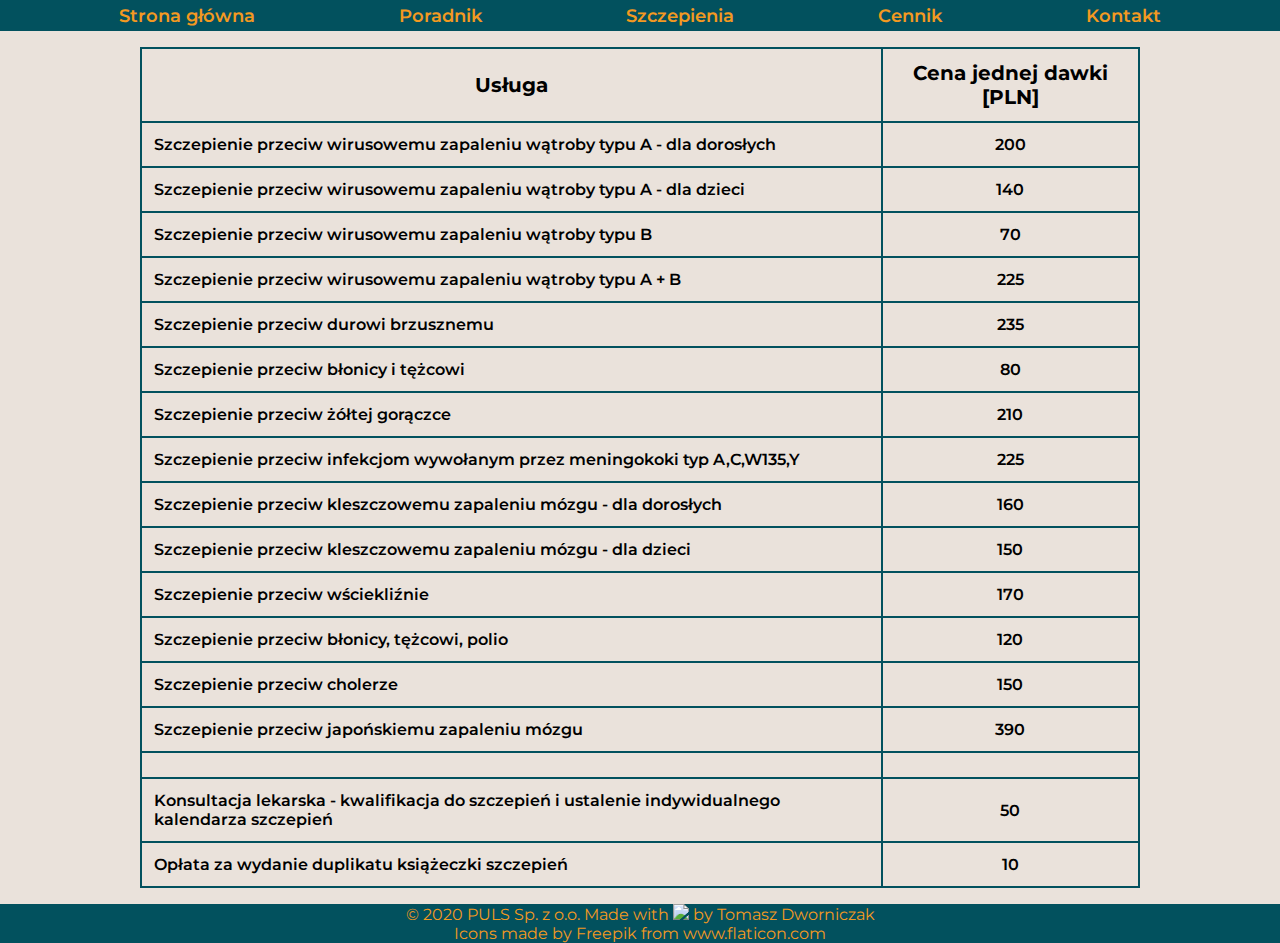
==== offer.html @ c426e8b8 "Add pricing subpage, add main photo for tips subpage, add footers to subpages" ====
<!DOCTYPE html>
<html>
    <head lang="pl-PL">
        <meta charset="utf-8">
        <title>Medcyna Podróży - Szczepienia i Profilaktyka</title>
        <meta name="description" content="Strona Przychodni Medycyny Rodzinnej PULS poświęcona tematowi bezpiecznego podróżowania,
        szczepieniom oraz profilaktyce.">
        <link rel="stylesheet" href="css/stylesheet.css">
    </head>
    <body>
        <div class="navigation">
            <nav>
                <ul class="nav-bar">
                    <li><a href="index.html">Strona główna</a></li>
                    <li><a href="tips.html">Poradnik</a></li>
                    <li><a href="vaccination.html">Szczepienia</a></li>
                    <li><a href="offer.html">Cennik</a></li>
                    <li><a href="#contact">Kontakt</a></li>
                </ul>
            </nav>
        </div>
        <section class="container container-table">
            <table class="table-prices">
                <tr>
                    <th>Usługa</th>
                    <th>Cena jednej dawki [PLN]</th>
                </tr>

                <tr> 
                    <td>Szczepienie przeciw wirusowemu zapaleniu wątroby typu A - dla dorosłych</td>
                    <td class="vax-price">200</td>
                </tr>
                
                <tr>  
                    <td>Szczepienie przeciw wirusowemu zapaleniu wątroby typu A - dla dzieci</td>      
                    <td class="vax-price">140</td>
                </tr>
                
                <tr> 
                    <td>Szczepienie przeciw wirusowemu zapaleniu wątroby typu B</td>
                    <td class="vax-price">70</td>
                </tr>
                
                <tr> 
                    <td>Szczepienie przeciw wirusowemu zapaleniu wątroby typu A + B</td>
                    <td class="vax-price">225</td>
                </tr>
                    
                <tr> 
                    <td>Szczepienie przeciw durowi brzusznemu</td>
                    <td class="vax-price">235</td>
                </tr>
                
                <tr> 
                    <td>Szczepienie przeciw błonicy i tężcowi</td>
                    <td class="vax-price">80</td>
                </tr>
                
                <tr> 
                    <td>Szczepienie przeciw żółtej gorączce</td>
                    <td class="vax-price">210</td>
                </tr>
                
                <tr> 
                    <td>Szczepienie przeciw infekcjom wywołanym przez meningokoki typ A,C,W135,Y</td>
                    <td class="vax-price">225</td>
                </tr>
                
                <tr> 
                    <td>Szczepienie przeciw kleszczowemu zapaleniu mózgu - dla dorosłych</td>
                    <td class="vax-price">160</td>
                </tr>
                
                <tr> 
                    <td>Szczepienie przeciw kleszczowemu zapaleniu mózgu - dla dzieci</td>
                    <td class="vax-price">150</td>
                </tr>
                
                <tr> 
                    <td>Szczepienie przeciw wściekliźnie</td>
                    <td class="vax-price">170</td>
                </tr>
                
                <tr> 
                    <td>Szczepienie przeciw błonicy, tężcowi, polio</td>
                    <td class="vax-price">120</td>
                </tr>
                
                <tr> 
                    <td>Szczepienie przeciw cholerze</td>
                    <td class="vax-price">150</td>
                </tr>
                
                <tr> 
                    <td>Szczepienie przeciw japońskiemu zapaleniu mózgu</td>
                    <td class="vax-price">390</td>
                </tr>
                
                <tr> 
                    <td></td>
                    <td></td>
                </tr>
                
                <tr> 
                    <td>Konsultacja lekarska - kwalifikacja do szczepień i ustalenie indywidualnego kalendarza szczepień</td>
                    <td class="vax-price">50</td>
                </tr>
                
                <tr> 
                    <td>Opłata za wydanie duplikatu książeczki szczepień</td>
                    <td class="vax-price">10</td>
                </tr>

            </table>
        </section>
        <footer class="main-footer">
            <span>&copy; 2020 PULS Sp. z o.o.</span>
            <span>Made with <img src="img/coffe-mug.png"> by <a href="https://github.com/dworniaczi" target="_blank">Tomasz Dworniczak</a></br>
            <span>Icons made by <a href="https://www.flaticon.com/authors/freepik" title="Freepik" target="_blank">Freepik</a> from <a href="https://www.flaticon.com/" title="Flaticon" target="_blank">www.flaticon.com</a></span>
            <script src="https://ajax.googleapis.com/ajax/libs/jquery/3.5.1/jquery.min.js"></script>
            <script src="js/app.js"></script>
        </footer>
    </body>
</html>
---- css/stylesheet.css ----
/* Web Fonts -------------- */
@import url('https://fonts.googleapis.com/css2?family=Teko&display=swap');
@import url('https://fonts.googleapis.com/css2?family=Montserrat&display=swap');

/* Universal Selectors ------------ */
* {
    box-sizing: border-box;
}

/* Class Selectors -------------- */
.main-header {
    height: 750px;
    background: 
                linear-gradient(-190deg, #51cac8, transparent 40%),
                linear-gradient(0deg, #eae2db, transparent 40%),
                url("../img/main-header-photo-beach.jpg") no-repeat center;
    background-size: cover;
    position: relative;
}

.main-header,
.subtitle,
.tips,
.offer,
.contact,
.main-footer {
    text-align: center;
}

.subtitle {
    padding-top: 40px;
    font-size: 3rem;
    font-family: "Teko";
    font-weight: 300;
    font-style: italic;
}

.navigation {
    width: 100%;
    background-color: #02515E;
    text-align: center;
}

.nav-bar li {
    display: inline-block;
    padding: 5px 0px;
    margin: 0px 70px;
} 

.nav-bar li a {
    text-decoration: none;
    font-family: "Montserrat";
    font-size: 1.1rem;
    font-weight: 600;
    color: #f39921;
}

.nav-bar li a:hover {
    color: #3FAFB0;
}

.main-footer {
    font-family: "Montserrat";
    background-color:  #02515E;
    color: #f39921;
}

.main-footer a {
    text-decoration: none;
    color:  #f39921;
}

.main-footer a:hover {
    color:  #3FAFB0;
}

.certificate {
    margin-top: 0;
    margin-bottom: 0;
    font-family: "Montserrat";
    font-weight: 600;
    font-size: 1rem;
    text-align: center;
    padding-top: 50px;
    padding-bottom: 60px;
}

@media (min-width: 1920px) {
    .certificate {
        padding-bottom: 120px;
    }
}

.register,
.phone-num,
.address {
    font-size: 1.5rem;
}

.adress-list {
    font-family: "Montserrat";
    font-size: 1rem;
    font-weight: 500;
    list-style: none;
    line-height: 2rem;
}

.tips {
    width: 1000px;
    margin-left: auto;
    margin-right: auto;
}
    

.container {
    width: 100%;
}

.container-tips {
    background-image: url("../img/shield-background.png");
    background-size: contain;
}

.offer {
    width: 1000px;
    margin-left: auto;
    margin-right: auto;
}

.container-offer {
    background-image: url("../img/syringe-background.png");
    background-size: contain;
}

.container-table {
    padding: 16px 0px;
}

.table-prices {
    font-family: "Montserrat";
    font-weight: 600;
    font-size: 1rem;
    width: 1000px;
    margin-left: auto;
    margin-right: auto;
}

.vax-price {
    text-align: center;
}

.container-contact {
    padding-top: 50px;
}

.button-prices {
    font-family: "Montserrat";
    font-size: 18px;
    font-weight: 700;
    margin-left: auto;
    margin-top: 50px;
    margin-right: auto;
    display: block;
    padding: 0.35em 1.2em;
    border: 2px solid #02515E;
    border-radius: 0.12em;
    box-sizing: border-box;
    text-decoration: none;
    color: #02515E;
    text-align: center;
    transition: all 0.2s;
    background-color: #eae2db;
    cursor: pointer;
}

.button-prices:hover {
    color: #eae2db;
    background-color: #02515E;
}

.button-prices:focus {
    outline: 0;
}

.container-certificate {
    display: none;
    padding-bottom: 80px;
}

.img-certificate {
    display: block;
    margin-left: auto;
    margin-right: auto;
}

.certificate-link {
    text-decoration: underline;
    color: #02515E;
    cursor: pointer;
}

.container-images {
    height: 200px;
    margin-top: 50px;
    margin-bottom: 50px;
}

.images {
    height: 100%;
    width: 25%;
    float: left;
    background-size: cover;
}

@media (min-width: 1600px) {
    .images {
        height: 100%;
    }
    .container-images {
        height: 250px;
    }
}

.container-images .images:nth-child(1) {
    background-image: url("../img/austria-lake-photo.jpg");
} 

.container-images .images:nth-child(2) {
    background-image: url("../img/italy-sea-photo.jpg");
} 

.container-images .images:nth-child(3) {
    background-image: url("../img/bali-palmtree-photo.jpg");
} 

.container-images .images:nth-child(4) {
    background-image: url("../img/usa-nortshore-photo.jpg");
}

.tips-top-photo {
    height: 400px;
    width: 100%;
    background-size: contain;
    background-repeat: no-repeat;
    background-position: center;
    background-image: url("../img/house-on-lake-photo.jpg");
}


/* ID Selectors -------------- */
/* Type Selectors -------------- */

body {
    background-color: #eae2db;
    margin: 0;
}

h1 {
    font-size: 10rem;
    font-family: "Teko";
    font-weight: 600;
    letter-spacing: 0.8rem;
    margin: 0 auto;
    position: absolute;
    bottom: 20px;
    left: 0;;
    right: 0;
    color: #02515E;
    text-shadow: 4px 4px 3px rgba(0, 0, 0, 0.8);
}

h2 {
    font-size: 3.5rem;
    font-family: "Teko";
    margin: 0;
    color: #02515E;
    text-shadow: 2px 2px 2px rgba(0, 0, 0, 0.8);
    letter-spacing: 0.2rem;
}

p {
    font-family: "Montserrat";
    font-size: 1rem;
    font-weight: 600;
}

ul {
    margin: 0;
    padding: 0;
    list-style: none;
}

th, 
td {
    height: 1.5rem;
    padding: 12px;
}

table {
    border-collapse: collapse;
}

table,
th,
td {
    border: 2px solid #02515E;
}

th {
    font-size: 1.25rem;
}
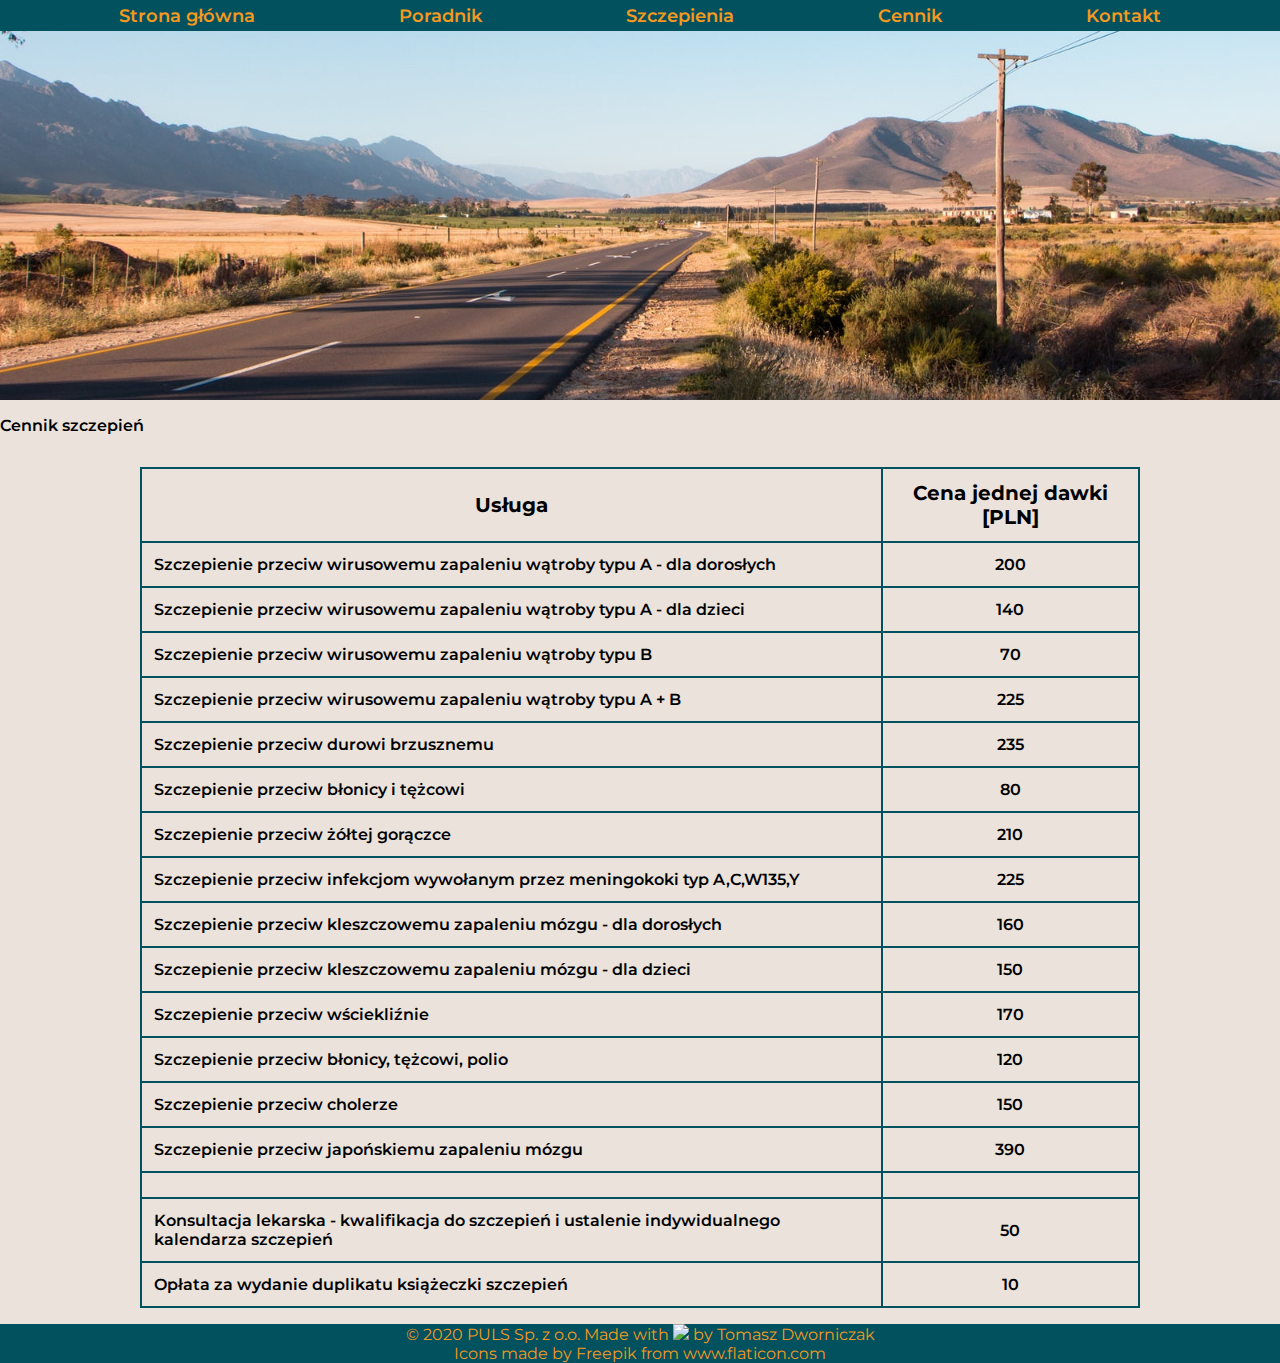
==== commit 4dc8be0c: "Add main photo to vaccination and offer subpages, change navigation bar postion to fixed, add pricin" ====
--- a/offer.html
+++ b/offer.html
@@ -15,10 +15,13 @@
                     <li><a href="tips.html">Poradnik</a></li>
                     <li><a href="vaccination.html">Szczepienia</a></li>
                     <li><a href="offer.html">Cennik</a></li>
-                    <li><a href="#contact">Kontakt</a></li>
+                    <li><a href="index.html#contact">Kontakt</a></li>
                 </ul>
             </nav>
         </div>
+        <div class="top-photo offer-top-photo">
+        </div>
+        <p class="table-title">Cennik szczepień</p>
         <section class="container container-table">
             <table class="table-prices">
                 <tr>
--- a/css/stylesheet.css
+++ b/css/stylesheet.css
@@ -36,6 +36,9 @@
 }
 
 .navigation {
+    position: fixed;
+    top: 0;
+    z-index: 1;
     width: 100%;
     background-color: #02515E;
     text-align: center;
@@ -237,13 +240,25 @@
     background-image: url("../img/usa-nortshore-photo.jpg");
 }
 
-.tips-top-photo {
+.top-photo {
     height: 400px;
     width: 100%;
-    background-size: contain;
+    background-size: cover;
     background-repeat: no-repeat;
     background-position: center;
+}
+
+.tips-top-photo {
     background-image: url("../img/house-on-lake-photo.jpg");
+    background-position: right;
+}
+
+.vaccination-top-photo {
+    background-image: url("../img/sunset-palmtrees-photo.jpg");
+}
+
+.offer-top-photo {
+    background-image: url("../img/african-road-photo.jpg");
 }
 
 
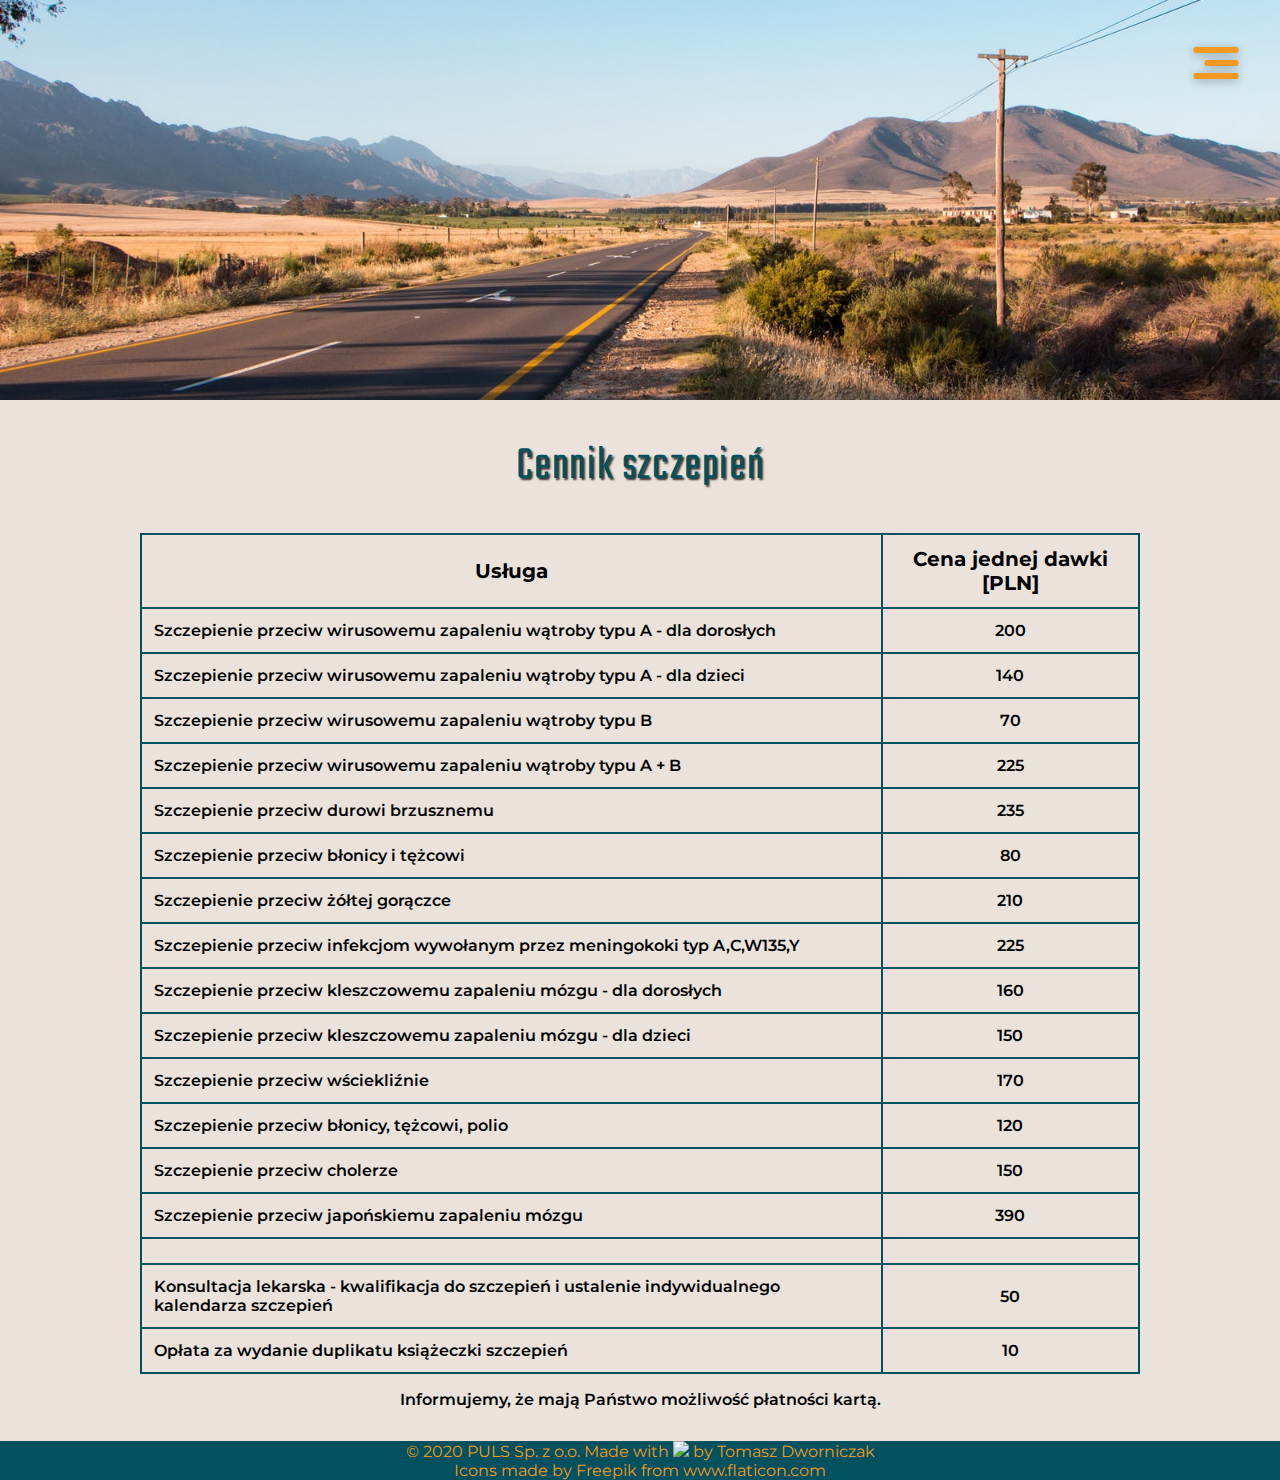
==== commit 7e37f053: "Add classes to prices table, remove general styling for table, td and th elements" ====
--- a/offer.html
+++ b/offer.html
@@ -19,103 +19,107 @@
                 </ul>
             </nav>
         </div>
-        <div class="top-photo offer-top-photo">
-        </div>
+        <div class="btn not-active">
+            <span></span>
+            <span></span>
+            <span></span>
+          </div>
+        <div class="top-photo offer-top-photo"></div>
         <p class="table-title">Cennik szczepień</p>
         <section class="container container-table">
             <table class="table-prices">
                 <tr>
-                    <th>Usługa</th>
-                    <th>Cena jednej dawki [PLN]</th>
+                    <th class="table-prices-header">Usługa</th>
+                    <th class="table-prices-header">Cena jednej dawki [PLN]</th>
                 </tr>
 
-                <tr> 
-                    <td>Szczepienie przeciw wirusowemu zapaleniu wątroby typu A - dla dorosłych</td>
-                    <td class="vax-price">200</td>
-                </tr>
-                
-                <tr>  
-                    <td>Szczepienie przeciw wirusowemu zapaleniu wątroby typu A - dla dzieci</td>      
-                    <td class="vax-price">140</td>
-                </tr>
-                
-                <tr> 
-                    <td>Szczepienie przeciw wirusowemu zapaleniu wątroby typu B</td>
-                    <td class="vax-price">70</td>
-                </tr>
-                
-                <tr> 
-                    <td>Szczepienie przeciw wirusowemu zapaleniu wątroby typu A + B</td>
-                    <td class="vax-price">225</td>
-                </tr>
-                    
-                <tr> 
-                    <td>Szczepienie przeciw durowi brzusznemu</td>
-                    <td class="vax-price">235</td>
-                </tr>
-                
-                <tr> 
-                    <td>Szczepienie przeciw błonicy i tężcowi</td>
-                    <td class="vax-price">80</td>
-                </tr>
-                
-                <tr> 
-                    <td>Szczepienie przeciw żółtej gorączce</td>
-                    <td class="vax-price">210</td>
-                </tr>
-                
-                <tr> 
-                    <td>Szczepienie przeciw infekcjom wywołanym przez meningokoki typ A,C,W135,Y</td>
-                    <td class="vax-price">225</td>
-                </tr>
-                
-                <tr> 
-                    <td>Szczepienie przeciw kleszczowemu zapaleniu mózgu - dla dorosłych</td>
-                    <td class="vax-price">160</td>
-                </tr>
-                
-                <tr> 
-                    <td>Szczepienie przeciw kleszczowemu zapaleniu mózgu - dla dzieci</td>
-                    <td class="vax-price">150</td>
-                </tr>
-                
-                <tr> 
-                    <td>Szczepienie przeciw wściekliźnie</td>
-                    <td class="vax-price">170</td>
-                </tr>
-                
-                <tr> 
-                    <td>Szczepienie przeciw błonicy, tężcowi, polio</td>
-                    <td class="vax-price">120</td>
-                </tr>
-                
-                <tr> 
-                    <td>Szczepienie przeciw cholerze</td>
-                    <td class="vax-price">150</td>
-                </tr>
-                
-                <tr> 
-                    <td>Szczepienie przeciw japońskiemu zapaleniu mózgu</td>
-                    <td class="vax-price">390</td>
-                </tr>
-                
-                <tr> 
-                    <td></td>
-                    <td></td>
-                </tr>
-                
-                <tr> 
-                    <td>Konsultacja lekarska - kwalifikacja do szczepień i ustalenie indywidualnego kalendarza szczepień</td>
-                    <td class="vax-price">50</td>
-                </tr>
-                
-                <tr> 
-                    <td>Opłata za wydanie duplikatu książeczki szczepień</td>
-                    <td class="vax-price">10</td>
+                <tr>
+                    <td class="table-prices-content">Szczepienie przeciw wirusowemu zapaleniu wątroby typu A - dla dorosłych</td>
+                    <td class="table-prices-content vax-price">200</td>
                 </tr>
 
+                <tr>
+                    <td class="table-prices-content">Szczepienie przeciw wirusowemu zapaleniu wątroby typu A - dla dzieci</td>
+                    <td class="table-prices-content vax-price">140</td>
+                </tr>
+
+                <tr>
+                    <td class="table-prices-content">Szczepienie przeciw wirusowemu zapaleniu wątroby typu B</td>
+                    <td class="table-prices-content vax-price">70</td>
+                </tr>
+
+                <tr>
+                    <td class="table-prices-content">Szczepienie przeciw wirusowemu zapaleniu wątroby typu A + B</td>
+                    <td class="table-prices-content vax-price">225</td>
+                </tr>
+
+                <tr>
+                    <td class="table-prices-content">Szczepienie przeciw durowi brzusznemu</td>
+                    <td class="table-prices-content vax-price">235</td>
+                </tr>
+
+                <tr>
+                    <td class="table-prices-content">Szczepienie przeciw błonicy i tężcowi</td>
+                    <td class="table-prices-content vax-price">80</td>
+                </tr>
+
+                <tr>
+                    <td class="table-prices-content">Szczepienie przeciw żółtej gorączce</td>
+                    <td class="table-prices-content vax-price">210</td>
+                </tr>
+
+                <tr>
+                    <td class="table-prices-content">Szczepienie przeciw infekcjom wywołanym przez meningokoki typ A,C,W135,Y</td>
+                    <td class="table-prices-content vax-price">225</td>
+                </tr>
+
+                <tr>
+                    <td class="table-prices-content">Szczepienie przeciw kleszczowemu zapaleniu mózgu - dla dorosłych</td>
+                    <td class="table-prices-content vax-price">160</td>
+                </tr>
+
+                <tr>
+                    <td class="table-prices-content">Szczepienie przeciw kleszczowemu zapaleniu mózgu - dla dzieci</td>
+                    <td class="table-prices-content vax-price">150</td>
+                </tr>
+
+                <tr>
+                    <td class="table-prices-content">Szczepienie przeciw wściekliźnie</td>
+                    <td class="table-prices-content vax-price">170</td>
+                </tr>
+
+                <tr>
+                    <td class="table-prices-content">Szczepienie przeciw błonicy, tężcowi, polio</td>
+                    <td class="table-prices-content vax-price">120</td>
+                </tr>
+
+                <tr>
+                    <td class="table-prices-content">Szczepienie przeciw cholerze</td>
+                    <td class="table-prices-content vax-price">150</td>
+                </tr>
+
+                <tr>
+                    <td class="table-prices-content">Szczepienie przeciw japońskiemu zapaleniu mózgu</td>
+                    <td class="table-prices-content vax-price">390</td>
+                </tr>
+
+                <tr>
+                    <td class="table-prices-content"></td>
+                    <td class="table-prices-content"></td>
+                </tr>
+
+                <tr>
+                    <td class="table-prices-content">Konsultacja lekarska - kwalifikacja do szczepień i ustalenie indywidualnego kalendarza szczepień</td>
+                    <td class="table-prices-content vax-price">50</td>
+                </tr>
+
+                <tr>
+                    <td class="table-prices-content">Opłata za wydanie duplikatu książeczki szczepień</td>
+                    <td class="table-prices-content vax-price">10</td>
+                </tr>
             </table>
         </section>
+        <p class="table-title-caption">Informujemy, że mają Państwo możliwość płatności kartą.</p>
         <footer class="main-footer">
             <span>&copy; 2020 PULS Sp. z o.o.</span>
             <span>Made with <img src="img/coffe-mug.png"> by <a href="https://github.com/dworniaczi" target="_blank">Tomasz Dworniczak</a></br>
--- a/css/stylesheet.css
+++ b/css/stylesheet.css
@@ -10,7 +10,7 @@
 /* Class Selectors -------------- */
 .main-header {
     height: 750px;
-    background: 
+    background:
                 linear-gradient(-190deg, #51cac8, transparent 40%),
                 linear-gradient(0deg, #eae2db, transparent 40%),
                 url("../img/main-header-photo-beach.jpg") no-repeat center;
@@ -28,7 +28,7 @@
 }
 
 .subtitle {
-    padding-top: 40px;
+    padding-top: 30px;
     font-size: 3rem;
     font-family: "Teko";
     font-weight: 300;
@@ -36,6 +36,7 @@
 }
 
 .navigation {
+    display: none;
     position: fixed;
     top: 0;
     z-index: 1;
@@ -48,7 +49,7 @@
     display: inline-block;
     padding: 5px 0px;
     margin: 0px 70px;
-} 
+}
 
 .nav-bar li a {
     text-decoration: none;
@@ -62,6 +63,17 @@
     color: #3FAFB0;
 }
 
+.hamburger-icon {
+    position: fixed;
+    top: 40px;
+    right: 50px;
+    z-index: 1;
+    height: 45px;
+    width: 45px;
+    background-image: url("../img/menu.png");
+    background-repeat: no-repeat;
+}
+
 .main-footer {
     font-family: "Montserrat";
     background-color:  #02515E;
@@ -113,7 +125,7 @@
     margin-left: auto;
     margin-right: auto;
 }
-    
+
 
 .container {
     width: 100%;
@@ -133,10 +145,6 @@
 .container-offer {
     background-image: url("../img/syringe-background.png");
     background-size: contain;
-}
-
-.container-table {
-    padding: 16px 0px;
 }
 
 .table-prices {
@@ -156,35 +164,6 @@
     padding-top: 50px;
 }
 
-.button-prices {
-    font-family: "Montserrat";
-    font-size: 18px;
-    font-weight: 700;
-    margin-left: auto;
-    margin-top: 50px;
-    margin-right: auto;
-    display: block;
-    padding: 0.35em 1.2em;
-    border: 2px solid #02515E;
-    border-radius: 0.12em;
-    box-sizing: border-box;
-    text-decoration: none;
-    color: #02515E;
-    text-align: center;
-    transition: all 0.2s;
-    background-color: #eae2db;
-    cursor: pointer;
-}
-
-.button-prices:hover {
-    color: #eae2db;
-    background-color: #02515E;
-}
-
-.button-prices:focus {
-    outline: 0;
-}
-
 .container-certificate {
     display: none;
     padding-bottom: 80px;
@@ -226,15 +205,15 @@
 
 .container-images .images:nth-child(1) {
     background-image: url("../img/austria-lake-photo.jpg");
-} 
+}
 
 .container-images .images:nth-child(2) {
     background-image: url("../img/italy-sea-photo.jpg");
-} 
+}
 
 .container-images .images:nth-child(3) {
     background-image: url("../img/bali-palmtree-photo.jpg");
-} 
+}
 
 .container-images .images:nth-child(4) {
     background-image: url("../img/usa-nortshore-photo.jpg");
@@ -261,6 +240,299 @@
     background-image: url("../img/african-road-photo.jpg");
 }
 
+.subpage-section-title {
+    text-align: center;
+    font-size: 3rem;
+    font-family: "Teko";
+    font-weight: 300;
+    color: #02515E;
+    text-shadow: 2px 2px 2px rgba(0, 0, 0, 0.8);
+    letter-spacing: 0.1rem;
+    margin: 32px;
+}
+
+.table-title {
+    text-align: center;
+    font-size: 3rem;
+    font-family: "Teko";
+    font-weight: 300;
+    color: #02515E;
+    text-shadow: 2px 2px 2px rgba(0, 0, 0, 0.8);
+    letter-spacing: 0.1rem;
+    margin: 32px;
+}
+
+.table-title-caption {
+    text-align: center;
+    margin-top: 16px;
+    margin-bottom: 32px;
+}
+
+/* Menu button style and animation */
+
+.btn {
+    position: fixed;
+    top: 9%;
+    left: 95%;
+    transform: translate(-50%, -50%);
+    width: 45px;
+    cursor: pointer;
+}
+
+.btn span {
+    display: block;
+    width: 100%;
+    box-shadow: 0 2px 10px 0 rgba(0,0,0,0.3);
+    border-radius: 2px;
+    height: 6px;
+    background: #f39921;
+    transition: all .3s;
+    position: relative;
+    float: left;
+}
+
+.btn span:nth-child(2) {
+    width: 75%;
+    float: right;
+}
+
+span + span {
+    margin-top: 7px;
+}
+
+.active span:nth-child(1) {
+    animation: ease .7s top forwards;
+}
+
+.not-active span:nth-child(1) {
+    animation: ease .7s top-2 forwards;
+}
+
+.active span:nth-child(2) {
+    animation: ease .7s scaled forwards;
+}
+
+.not-active span:nth-child(2) {
+    animation: ease .7s scaled-2 forwards;
+}
+
+.active span:nth-child(3) {
+    animation: ease .7s bottom forwards;
+}
+
+.not-active span:nth-child(3) {
+    animation: ease .7s bottom-2 forwards;
+}
+
+@keyframes top {
+    0% {
+      top: 0;
+      transform: rotate(0);
+    }
+    50% {
+      top: 16px;
+      transform: rotate(0);
+    }
+    100% {
+      top: 16px;
+      transform: rotate(45deg);
+    }
+}
+
+  @keyframes top-2 {
+    0% {
+      top: 14px;
+      transform: rotate(45deg);
+    }
+    50% {
+      top: 14px;
+      transform: rotate(0deg);
+    }
+    100% {
+      top: 0;
+      transform: rotate(0deg);
+    }
+  }
+
+  @keyframes bottom {
+    0% {
+      bottom: 0;
+      transform: rotate(0);
+    }
+    50% {
+      bottom: 10px;
+      transform: rotate(0);
+    }
+    100% {
+      bottom: 10px;
+      transform: rotate(135deg);
+    }
+  }
+
+  @keyframes bottom-2 {
+    0% {
+      bottom: 10px;
+      transform: rotate(135deg);
+    }
+    50% {
+      bottom: 10px;
+      transform: rotate(0);
+    }
+    100% {
+      bottom: 0;
+      transform: rotate(0);
+    }
+  }
+
+  @keyframes scaled {
+    50% {
+      transform: scale(0);
+    }
+    100% {
+      transform: scale(0);
+    }
+  }
+
+  @keyframes scaled-2 {
+    0% {
+      transform: scale(0);
+    }
+    50% {
+      transform: scale(0);
+    }
+    100% {
+      transform: scale(1);
+    }
+  }
+
+  @media (min-width: 1920px) {
+      .btn {
+          top: 7%;
+      }
+  }
+
+  @media (min-width: 1600px) {
+      .btn {
+          top: 7,5%;
+      }
+  }
+
+  @media (max-width: 768px) {
+      .btn {
+          top: 6%;
+      }
+  }
+
+  @media (max-width: 1440px) {
+    .btn {
+        top: 7%;
+    }
+}
+
+/* End of menu button style and animation */
+
+.tiles-container {
+    width: 100%;
+    display: flex;
+    align-items: center;
+    justify-content: center;
+}
+
+.cube {
+    width: 128px;
+    height: 128px;
+    position: relative;
+    transform-style: preserve-3d;
+    transform: translateZ(-64px);
+    transition: transform 0.7s;
+    cursor: pointer;
+    margin: 20px 40px;
+}
+
+.cube.show-front  { transform: translateZ(-64px) rotateY(   0deg); }
+.cube.show-right  { transform: translateZ(-64px) rotateY( -90deg); }
+
+.cube-face {
+    position: absolute;
+    width: 128px;
+    height: 128px;
+    background-color:  #eae2db;
+    border: 2px solid #02515E;
+    border-radius: 3px;
+    display: flex;
+    justify-content: center;
+    align-items: center;
+    background-size: 90%;
+    background-repeat: no-repeat;
+    background-position: center;
+}
+
+.cube:nth-child(1) .cube-face-right:nth-child(2) {
+    background-image: url("../img/europe-hover.png");
+
+}
+
+.cube:nth-child(2) .cube-face-right:nth-child(2) {
+    background-image: url("../img/africa-hover.png");
+}
+
+.cube:nth-child(3) .cube-face-right:nth-child(2) {
+    background-image: url("../img/asia-hover.png");
+}
+
+.cube:nth-child(4) .cube-face-right:nth-child(2) {
+    background-image: url("../img/north-america-hover.png");
+}
+
+.cube:nth-child(5) .cube-face-right:nth-child(2) {
+    background-image: url("../img/south-america-hover.png");
+}
+
+.cube:nth-child(6) .cube-face-right:nth-child(2) {
+    background-image: url("../img/australia-hover.png");
+}
+
+.cube-face-front  { transform: rotateY(  0deg) translateZ(64px); }
+.cube-face-right  { transform: rotateY( 90deg) translateZ(64px); }
+
+.country {
+    font-family: 'Teko';
+    font-size: 30px;
+    text-align: center;
+    color: #02515E;
+    line-height: 30px;
+    cursor: pointer;
+}
+
+.vac-table-container {
+    width: 100%;
+    margin: 50px 0;
+    display: flex;
+    align-items: center;
+    justify-content: center;
+    font: 1rem "Montserrat";
+}
+
+.vac-table {
+    width: 1200px;
+}
+
+.rotated-header th {
+    height: 240px;
+    vertical-align: bottom;
+    text-align: left;
+    line-height: 1;
+}
+
+.rotated-header-container {
+    width: 75px;
+}
+
+.rotated-header-content {
+    width: 300px;
+    transform-origin: bottom left;
+    transform: translateX(20px) rotate(-58deg);
+}
 
 /* ID Selectors -------------- */
 /* Type Selectors -------------- */
@@ -305,7 +577,7 @@
     list-style: none;
 }
 
-th, 
+/* th,
 td {
     height: 1.5rem;
     padding: 12px;
@@ -315,12 +587,56 @@
     border-collapse: collapse;
 }
 
+table,
+th,
+td
+ {
+    border: 2px solid #02515E;
+}
+
+th {
+    font-size: 1.25rem;
+} */
+
+.table-prices {
+    border-collapse: collapse;
+}
+
+.table-prices-header,
+.table-prices-content {
+    height: 1.5rem;
+    padding: 12px;
+}
+
+.table-prices,
+.table-prices-header,
+.table-prices-content {
+    border: 2px solid #02515E;
+}
+
+.table-prices-header {
+    font-size: 1.25rem;
+}
+
+/* .container-table table {
+    border-collapse: collapse;
+}
+
+.container-table
+th,
+td {
+    height: 1.5rem;
+    padding: 12px;
+}
+
+.container-table
 table,
 th,
 td {
     border: 2px solid #02515E;
 }
 
+.container-table
 th {
     font-size: 1.25rem;
-}
+} */